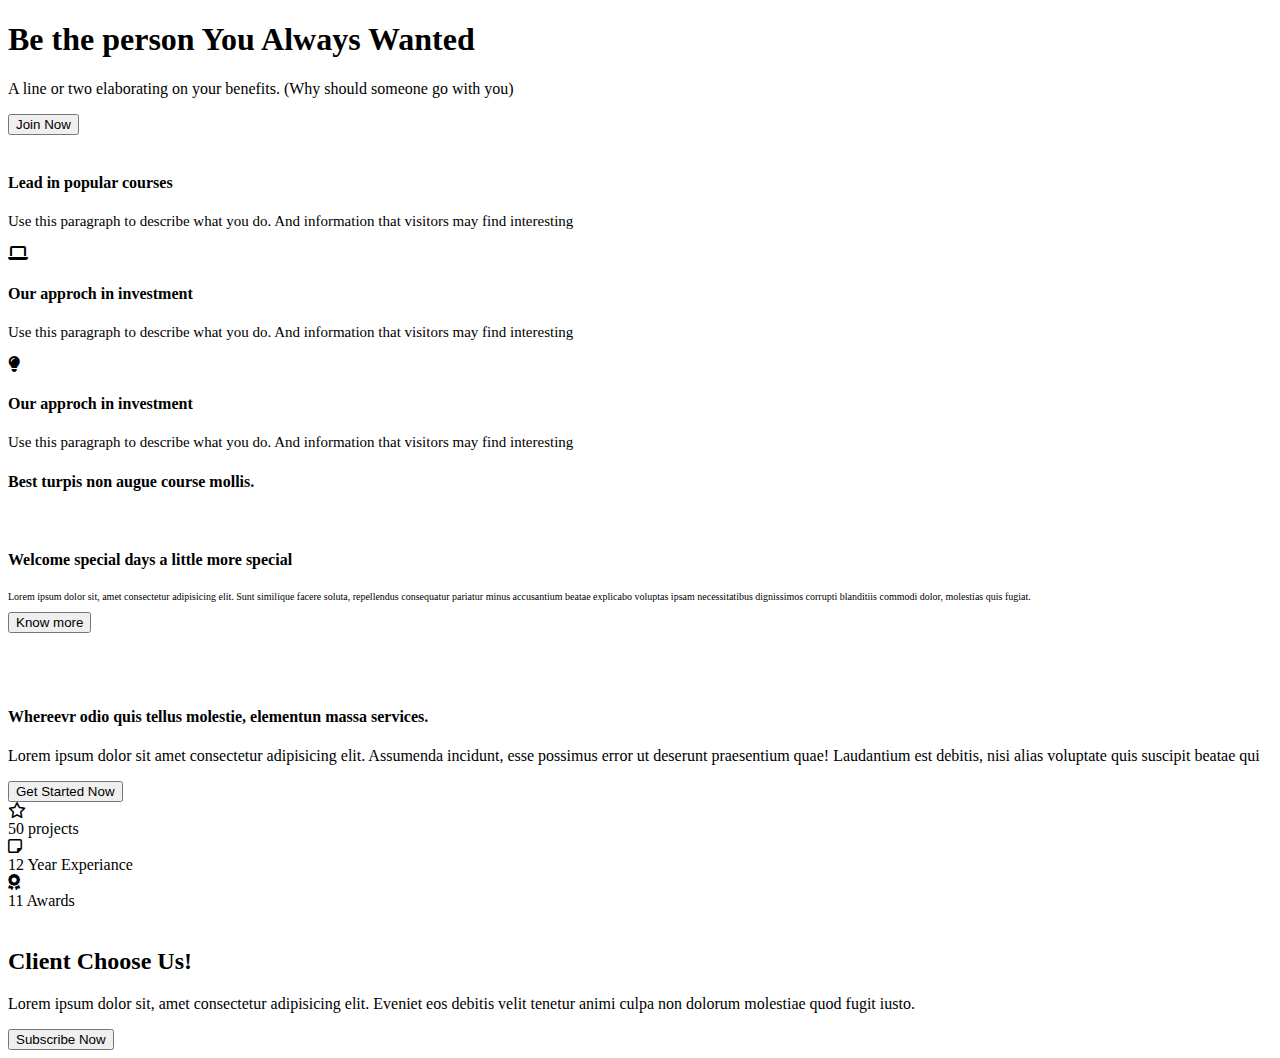
==== index.html @ 07486674 "second comit" ====
<!DOCTYPE html>
<html lang="en">
<head>
    <meta charset="UTF-8">
    <meta name="viewport" content="width=device-width, initial-scale=1.0">
    <link rel="preconnect" href="https://fonts.googleapis.com">
    <link rel="preconnect" href="https://fonts.gstatic.com" crossorigin>
    <link href="https://fonts.googleapis.com/css2?family=Roboto:ital@0;1&display=swap" rel="stylesheet">
    <link
      rel="stylesheet"
      href="https://cdnjs.cloudflare.com/ajax/libs/font-awesome/6.4.0/css/all.min.css"
    />
    <title>Template1</title>
    <link rel="stylesheet" href="./template1.css">
</head>
<body>
    <div>
        <div class="box-1">
            <div class="box-1-sub1">
                <div class="description1">
                    <h1>Be the person You Always Wanted</h1>
                    <p>A line or two elaborating on your benefits. (Why should someone go with you)</p>
                    
                </div>

                <button class="box-1-btn">Join Now</button>
            </div>
                
            <div class="box-1-sub2">
                <img class="box-1-sub2-img"  src="./image/study12.jpg" alt="">
            </div>
        </div>

        <div class="box-2">
            
            <div class="box2-sub1">
                <h4>Lead in popular courses</h4>
                <p style="font-size: 15px;">Use this paragraph to describe what you do. And information that visitors may find interesting</p>
            </div>

            <div class="box2-sub2">
                <i class="fa-solid fa-laptop"></i>
                
                <h4>Our approch in investment</h4>
                <p style="font-size: 15px;">Use this paragraph to describe what you do. And information that visitors may find interesting</p>
            </div>

            <div class="box2-sub3">
                <i class="fa-solid fa-lightbulb"></i>
                <h4>Our approch in investment</h4>
                <p style="font-size: 15px;">Use this paragraph to describe what you do. And information that visitors may find interesting</p>
            </div>

            
        </div>

        <div class="box-3" >
            <div class="box-3-sub1">
                <h4>Best turpis non augue course mollis.</h4>
            </div>
            <div class="box-3-sub2">

                <div class="box-3-sub2-sub1">
                    <div class="box-3-sub2-sub1-sub1">
                        <img class="box-3-sub2-sub1-sub1-img"  src="./image/study3.jpeg" alt="">
                    </div>
                    <div class="box-3-sub2-sub1-sub2">
                        <h4>Welcome special days a little more special</h4>
                        <p style="font-size: 10px;">Lorem ipsum dolor sit, amet consectetur adipisicing elit. Sunt similique facere soluta, repellendus consequatur pariatur minus accusantium beatae explicabo voluptas ipsam necessitatibus
                             dignissimos corrupti blanditiis commodi dolor, molestias quis fugiat. </p>
                            <button class="box-3-btn">Know more</button>
                    </div>
                </div>

                
                <div class="box-3-sub2-sub2">
                    <div>
                        <img class="box-3-sub2-sub2-img" src="./image/study1.webp" alt="">
                    </div>
                    <div>
                        <img class="box-3-sub2-sub2-img" src="./image/study2.jpg" alt="">
                    </div>
                </div>
                
            </div>
        </div>

        <div class="box-4">
            <div class="box-4-sub1">
                <img class="box-4-sub1-img" src="./image/study1.webp" alt="">
            </div>
            <div class="box-4-sub2">
                <h4>Whereevr odio quis tellus molestie, elementun massa services.</h4>
                <p>Lorem ipsum dolor sit amet consectetur adipisicing elit. Assumenda incidunt, 
                    esse possimus error ut deserunt praesentium quae! Laudantium est debitis, nisi alias 
                    voluptate quis suscipit beatae qui</p>
                    <button class="box-4-btn">Get Started Now</button>
            </div>
        </div>

        <div class="box-4-sub3">
            <div class="box-4-sub3-sub1">
                <div><i class="fa-regular fa-star"></i></div>
                <div>
                    50 projects
                </div>
            </div>
            <div class="box-4-sub3-sub2">
                <div><i class="fa-regular fa-note-sticky"></i></div>
                <div>
                    12 Year Experiance
                </div>
            </div>
            <div class="box-4-sub3-sub3">
                <div><i class="fa-solid fa-award"></i></div>
                <div>
                    11 Awards
                </div>
            </div>
        </div>

        <div class="box-5">
            <div class="box-5-sub1">
                <img class="box-5-sub1-img" src="./image/study10.jpg" alt="">
            </div>
            <div class="box-5-sub2">
                <h2>Client Choose Us!</h2>
                <p >Lorem ipsum dolor sit, amet consectetur adipisicing elit. Eveniet eos debitis velit tenetur animi 
                    culpa non dolorum molestiae quod fugit iusto.</p>
                
                <div class="box-5-sub2-sub1">
                    <button class="box-5-sub2-btn">Subscribe Now</button>
                </div>    
            </div>
        </div>
    </div>
</body>
</html>
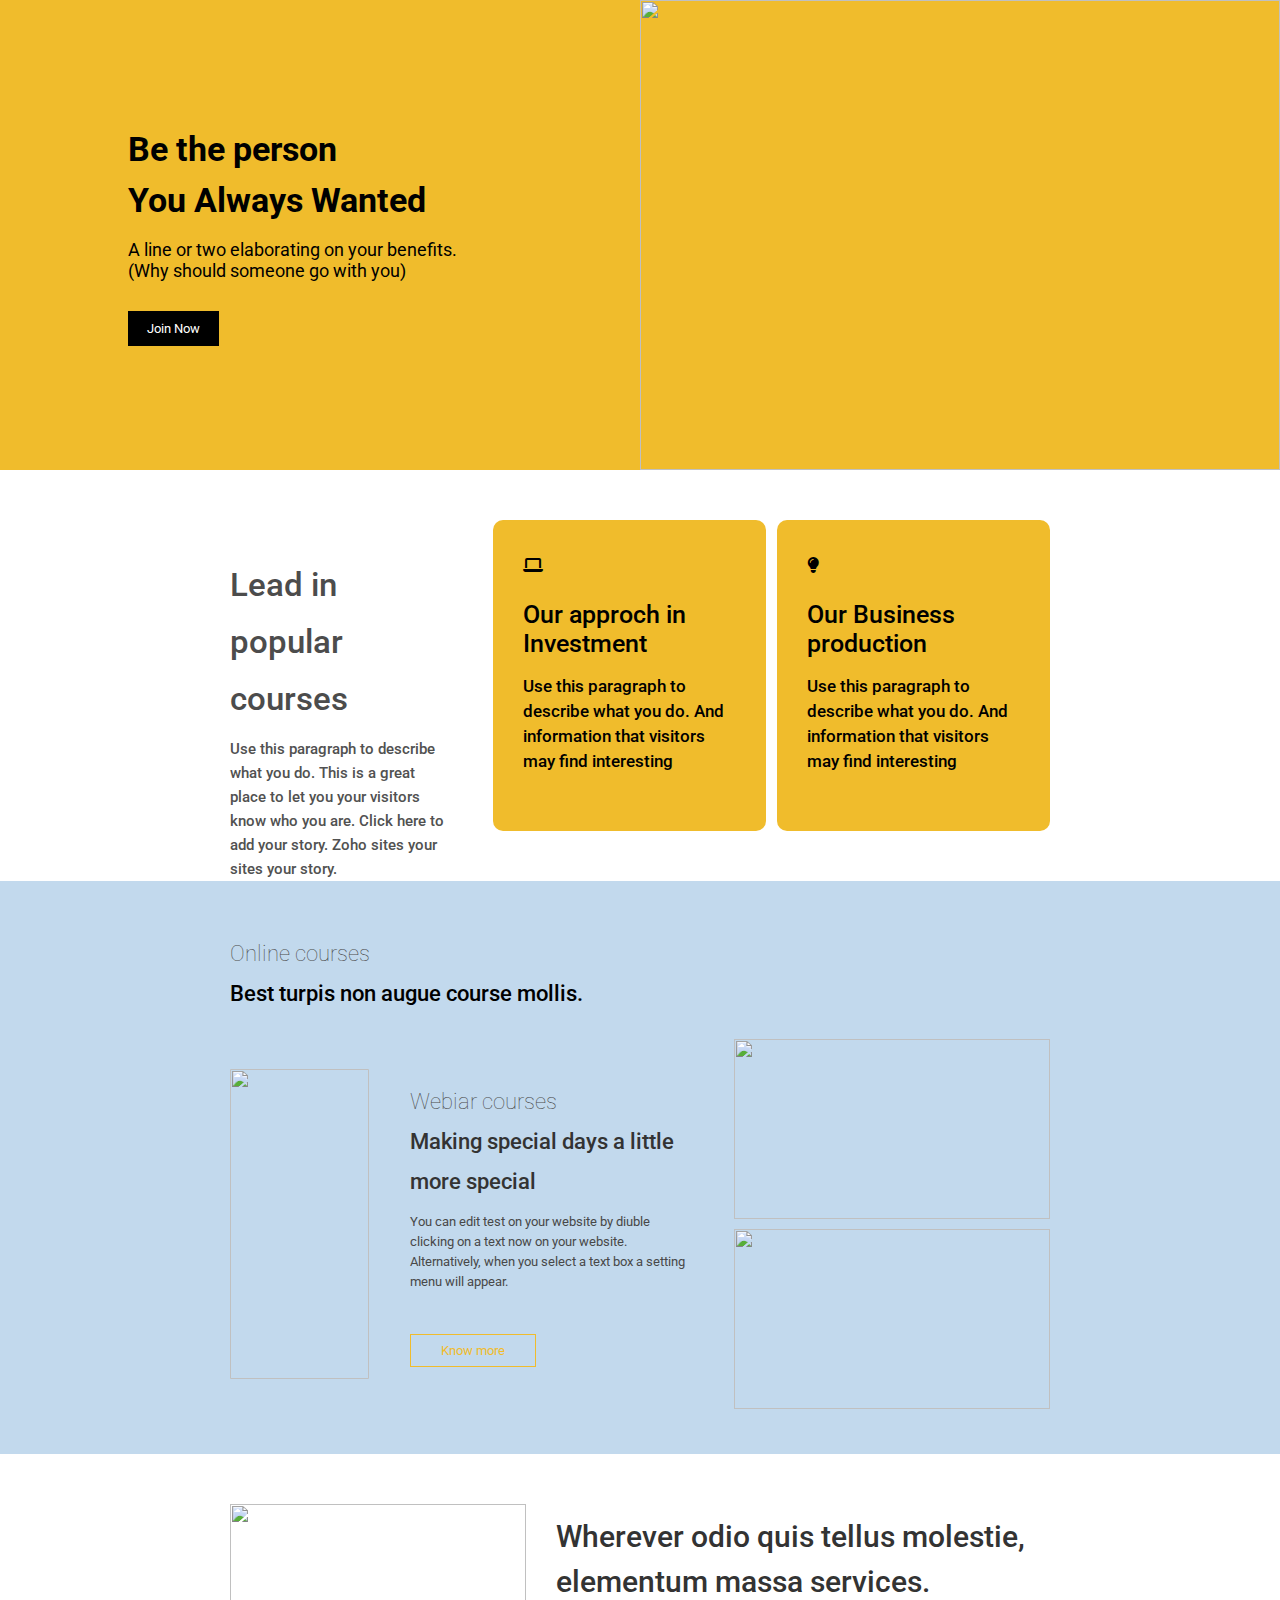
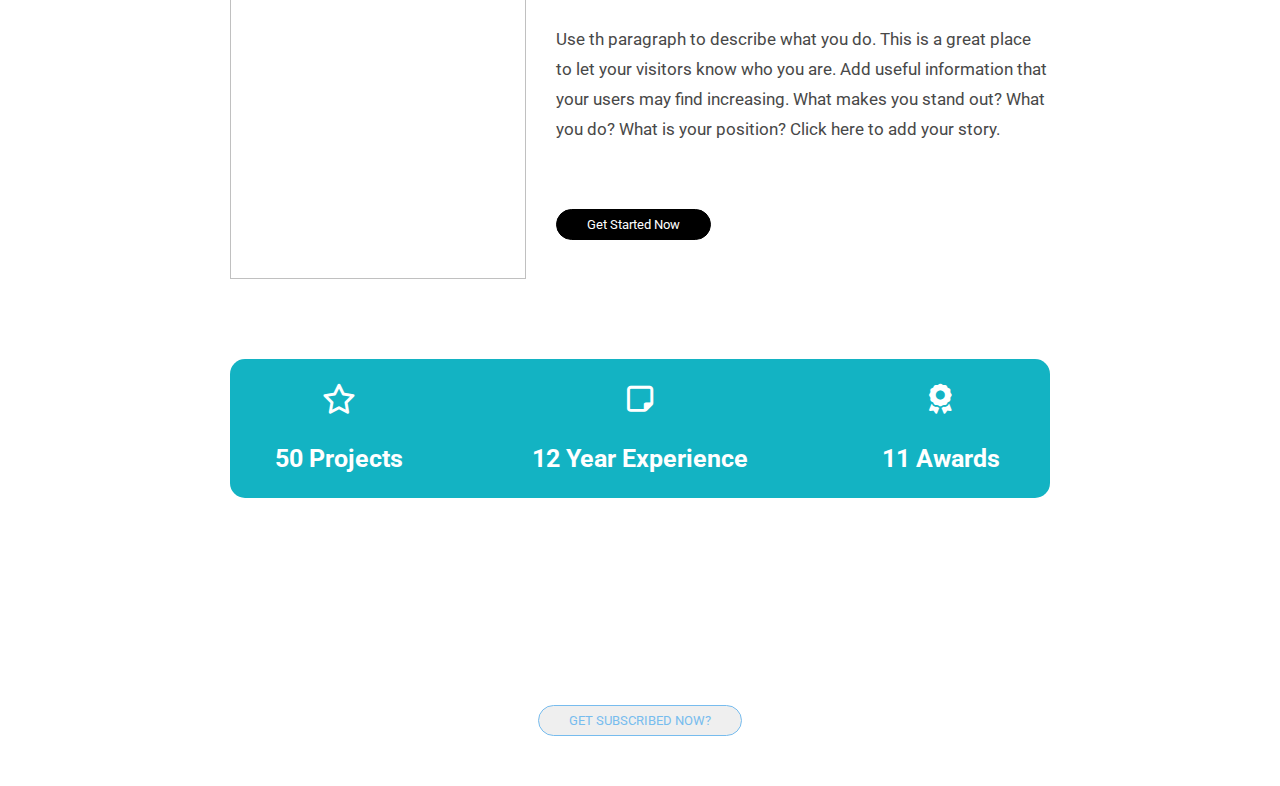
==== commit 77949e3e: "500px commit" ====
--- a/index.html
+++ b/index.html
@@ -4,8 +4,8 @@
     <meta charset="UTF-8">
     <meta name="viewport" content="width=device-width, initial-scale=1.0">
     <link rel="preconnect" href="https://fonts.googleapis.com">
-    <link rel="preconnect" href="https://fonts.gstatic.com" crossorigin>
-    <link href="https://fonts.googleapis.com/css2?family=Roboto:ital@0;1&display=swap" rel="stylesheet">
+<link rel="preconnect" href="https://fonts.gstatic.com" crossorigin>
+<link href="https://fonts.googleapis.com/css2?family=Poppins:ital,wght@0,200;0,300;0,400;0,500;0,700;1,100&family=Roboto:wght@100;400;500&display=swap" rel="stylesheet">
     <link
       rel="stylesheet"
       href="https://cdnjs.cloudflare.com/ajax/libs/font-awesome/6.4.0/css/all.min.css"
@@ -14,125 +14,153 @@
     <link rel="stylesheet" href="./template1.css">
 </head>
 <body>
-    <div>
-        <div class="box-1">
-            <div class="box-1-sub1">
-                <div class="description1">
-                    <h1>Be the person You Always Wanted</h1>
+      <div class="top-container">
+                <div class="description1 container">
+                    <h1>Be the person <br> You Always Wanted</h1>
                     <p>A line or two elaborating on your benefits. (Why should someone go with you)</p>
-                    
+                    <button class="box-1-btn">Join Now</button>
                 </div>
 
-                <button class="box-1-btn">Join Now</button>
-            </div>
-                
-            <div class="box-1-sub2">
-                <img class="box-1-sub2-img"  src="./image/study12.jpg" alt="">
-            </div>
-        </div>
-
-        <div class="box-2">
-            
-            <div class="box2-sub1">
-                <h4>Lead in popular courses</h4>
-                <p style="font-size: 15px;">Use this paragraph to describe what you do. And information that visitors may find interesting</p>
-            </div>
-
-            <div class="box2-sub2">
-                <i class="fa-solid fa-laptop"></i>
-                
-                <h4>Our approch in investment</h4>
-                <p style="font-size: 15px;">Use this paragraph to describe what you do. And information that visitors may find interesting</p>
-            </div>
-
-            <div class="box2-sub3">
-                <i class="fa-solid fa-lightbulb"></i>
-                <h4>Our approch in investment</h4>
-                <p style="font-size: 15px;">Use this paragraph to describe what you do. And information that visitors may find interesting</p>
-            </div>
-
+                <div class="box-1">
+                    <div class="box-1-left">
+                    
+                    </div>
+                        
+                    <div class="box-1-right">
+                        <img class="box-1-right-img"  src="./image/study12.jpeg" alt="">
+                    </div>
+                </div>
             
         </div>
 
-        <div class="box-3" >
-            <div class="box-3-sub1">
-                <h4>Best turpis non augue course mollis.</h4>
-            </div>
-            <div class="box-3-sub2">
 
-                <div class="box-3-sub2-sub1">
-                    <div class="box-3-sub2-sub1-sub1">
-                        <img class="box-3-sub2-sub1-sub1-img"  src="./image/study3.jpeg" alt="">
-                    </div>
-                    <div class="box-3-sub2-sub1-sub2">
-                        <h4>Welcome special days a little more special</h4>
-                        <p style="font-size: 10px;">Lorem ipsum dolor sit, amet consectetur adipisicing elit. Sunt similique facere soluta, repellendus consequatur pariatur minus accusantium beatae explicabo voluptas ipsam necessitatibus
-                             dignissimos corrupti blanditiis commodi dolor, molestias quis fugiat. </p>
-                            <button class="box-3-btn">Know more</button>
+            <div class="container">
+                <div class="container3">
+                    <div class="box-2">
+                
+                        <div class="box2-sub1" >
+                            <h2 >Lead in popular <br> courses</h2>
+                            <p >Use this paragraph to describe what you do. This is a great place to let you your visitors know who you are. Click here to add your story. Zoho sites your sites your story.</p>
+                        </div>
+            
+                        <div class="box2-sub2">
+                            <i class="fa-solid fa-laptop fa-1x"></i>
+                            
+                            <h3>Our approch in <br>Investment</h3>
+                            <p >Use this paragraph to describe what you do. And information that visitors may find interesting</p>
+                        </div>
+            
+                        <div class="box2-sub3">
+                            <i class="fa-solid fa-lightbulb fa-1x" ></i>
+                            <h3>Our Business <br>production</h3>
+                            <p >Use this paragraph to describe what you do. And information that visitors may find interesting</p>
+                        </div>
                     </div>
                 </div>
+            </div>
 
-                
-                <div class="box-3-sub2-sub2">
-                    <div>
-                        <img class="box-3-sub2-sub2-img" src="./image/study1.webp" alt="">
+        <div class="box3" >
+            <div class="container" >
+                <div class="container3">
+                    <div class=" box-3" >
+                        <div class="box-3-sub1">
+                            <h4 style="color: rgb(75, 75, 75);
+                            font-weight: 100;">Online courses</h4>
+                            <h4>Best turpis non augue course mollis.</h4>
+                        </div>
+                        <div class="box-3-sub2">
+                            <div class="box-3-sub2-sub1">
+                                <div class="box-3-sub2-sub1-sub1">
+                                    <img class="box-3-sub2-sub1-sub1-img"  src="./image/study13.jpeg" alt="">
+                                </div>
+                                <div class="box-3-sub2-sub1-sub2">
+                                    <h4 style="color: rgb(75, 75, 75);
+                            font-weight: 100;">Webiar courses</h4>
+                                    <h2>Making special days a little more special</h2>
+                                    <p>You can edit test on your website by diuble clicking on a text now on your website.
+                                        Alternatively, when you select a text box  a setting menu will appear. </p>
+                                        <button class="box-3-btn">Know more</button>
+                                </div>
+                            </div>
+            
+                            
+                            <div class="box-3-sub2-sub2">
+                                <div class="box-3-sub2-sub">
+                                    <img class="box-3-sub2-sub2-img" src="./image/study1.webp" alt="">
+                                </div>
+                                <div class="box-3-sub2-sub">
+                                    <img class="box-3-sub2-sub2-img" src="./image/study2.jpg" alt="">
+                                </div>
+                            </div>
+                            
+                        </div>
                     </div>
-                    <div>
-                        <img class="box-3-sub2-sub2-img" src="./image/study2.jpg" alt="">
-                    </div>
-                </div>
-                
-            </div>
-        </div>
-
-        <div class="box-4">
-            <div class="box-4-sub1">
-                <img class="box-4-sub1-img" src="./image/study1.webp" alt="">
-            </div>
-            <div class="box-4-sub2">
-                <h4>Whereevr odio quis tellus molestie, elementun massa services.</h4>
-                <p>Lorem ipsum dolor sit amet consectetur adipisicing elit. Assumenda incidunt, 
-                    esse possimus error ut deserunt praesentium quae! Laudantium est debitis, nisi alias 
-                    voluptate quis suscipit beatae qui</p>
-                    <button class="box-4-btn">Get Started Now</button>
-            </div>
-        </div>
-
-        <div class="box-4-sub3">
-            <div class="box-4-sub3-sub1">
-                <div><i class="fa-regular fa-star"></i></div>
-                <div>
-                    50 projects
-                </div>
-            </div>
-            <div class="box-4-sub3-sub2">
-                <div><i class="fa-regular fa-note-sticky"></i></div>
-                <div>
-                    12 Year Experiance
-                </div>
-            </div>
-            <div class="box-4-sub3-sub3">
-                <div><i class="fa-solid fa-award"></i></div>
-                <div>
-                    11 Awards
                 </div>
             </div>
         </div>
 
-        <div class="box-5">
-            <div class="box-5-sub1">
-                <img class="box-5-sub1-img" src="./image/study10.jpg" alt="">
-            </div>
-            <div class="box-5-sub2">
-                <h2>Client Choose Us!</h2>
-                <p >Lorem ipsum dolor sit, amet consectetur adipisicing elit. Eveniet eos debitis velit tenetur animi 
-                    culpa non dolorum molestiae quod fugit iusto.</p>
-                
-                <div class="box-5-sub2-sub1">
-                    <button class="box-5-sub2-btn">Subscribe Now</button>
-                </div>    
+
+        <div class="container">
+            <div class="container3">
+                <div class="box-4">
+                    <div class="box-4-sub1">
+                        <img class="box-4-sub1-img" src="./image/study2.jpg" alt="">
+                    </div>
+                    <div class="box-4-sub2">
+                        <h2>Wherever odio quis tellus molestie, elementum massa services.</h2>
+                        <p>Use th paragraph to describe what you do. This is a great place to let your 
+                            visitors know who you are. Add useful information that your users may find increasing.
+                            What makes you stand out? What you do? What is your position? Click here to add your story.
+                        </p>
+                            <button class="box-4-btn">Get Started Now</button>
+                    </div>
+                </div>
             </div>
         </div>
-    </div>
+
+
+        <div class="container">
+            <div class="container3">
+                <div class="box-4-sub3">
+                    <div class="box-4-sub3-sub1">
+                        <div><i class="fa-regular fa-star icon5" ></i></div>
+                        <div>
+                            <p>50 Projects</p>
+                        </div>
+                    </div>
+                    <div class="box-4-sub3-sub2">
+                        <div><i class="fa-regular fa-note-sticky icon5" ></i></div>
+                        <div>
+                            <p>12 Year Experience</p>
+                        </div>
+                    </div>
+                    <div class="box-4-sub3-sub3">
+                        <div><i class="fa-solid fa-award icon5" ></i></div>
+                        <div>
+                            <p>11 Awards</p>
+                        </div>
+                    </div>
+                </div>
+            </div>
+        </div>
+
+       
+
+        <div class="box-5">   
+            <!-- <img src="./image/study14.jpeg" alt="">         -->
+            <div class="container" >
+                <div class="container3">
+                    <div class="text">
+                        <h1>Client Choose Us !</h1>
+                        <br>
+                        <p >Lorem Ipsum has been the industry's standard has been the industry's standard dummy test ever since the 1500s</p>
+                    
+                        <div class="box-5-sub2-sub1">
+                            <button class="box-5-sub2-btn">GET SUBSCRIBED NOW?</button>
+                        </div>
+                    </div> 
+                </div>   
+            </div>
+        </div>
 </body>
 </html>--- a/template1.css
+++ b/template1.css
@@ -0,0 +1,823 @@
+    *{
+      font-family: 'Poppins', sans-serif;
+      font-family: 'Roboto', sans-serif;
+     margin: 0;
+     padding: 0;
+     /* background-image: url(./image/study14.jpeg); */
+    }
+
+    .container{
+      width: 80%;
+      padding-left: 10px;
+      padding-right: 10px;
+      /* background-color: aqua; */
+      margin: auto;
+    }
+
+    .top-container{
+      position: relative;
+    }
+
+    .description1{
+      position: absolute;
+      top: 50%;
+      left: 50%;
+      transform: translate(-50%, -50%);
+    }
+
+
+    .description1 h1 {
+      width: 300px;
+    line-height: 51px;
+    font-size: 34px;
+    }
+   
+     .description1 p{
+      padding-top: 13px;
+      font-size: 18px;
+      width: 337px;
+     }
+    
+
+
+      .box-1{
+         width: 100%;
+         display: flex;
+         background-color: #f0bc2c;
+         height: 470px;
+      }
+
+
+      .box-1-left{
+         flex: 1;
+      }
+
+
+      .box-1-right{
+         flex: 1;
+      }
+
+      .box-1-right-img{
+         width: 100%;
+         height: 100%;
+         object-fit: cover;
+         object-position: center;
+      }
+
+      .box-1-btn{
+         margin-top: 10px;
+         border: 2px solid black;
+         background-color: black;
+         color: white;
+         padding: 5px;
+         padding-left: 17px;
+         padding-right: 17px;
+         padding-top: 8px;
+         padding-bottom: 8px;
+         margin-top: 30px;
+      }
+
+
+
+       .box-2{
+         display: flex;
+         justify-content: space-between;
+         margin: auto;
+         width: 100%;
+         padding: 50px 0;
+         }
+
+         .box-2 p{
+          font-size: 17px;
+          margin-top: 16px;
+          padding-bottom: 0px;
+          line-height: 25px;
+          font-weight: 500;
+         }
+
+         .box-2 h3{
+          font-weight: 500;
+          line-height: 32unsetpx;
+          margin-top: 25px;
+          font-size: 25px;
+        }
+         
+
+         
+         
+         .box2-sub1 h2{
+          font-weight: 500;
+          line-height: 57px;
+          font-size: 33px;
+          color: rgb(76, 76, 76);
+         }
+         
+         
+         .box2-sub1 p{
+          font-size: 15px;
+          margin-top: 10px;
+          line-height: 24px;
+          color: rgb(81, 81, 81);
+      }
+
+         
+         
+         .box2-sub1{  
+           width: 27%;
+           text-align: left;
+           height: 275px;
+            border-radius: 6px;
+            padding-top: 36px;
+            padding-right: 30px;
+         }
+
+         .box2-sub2{
+            width: 26%;
+            background-color: #f0bc2c;
+            height: 275px;
+            border-radius: 10px;
+            padding-top: 36px;
+            padding-right: 30px;
+            padding-left: 30px;
+         }
+
+         .box2-sub3{
+            width: 26%;
+            background-color: #f0bc2c;
+            height: 275px;
+            border-radius: 10px;
+            padding-top: 36px;
+            padding-right: 30px;
+            padding-left: 30px;
+         }
+
+      
+      
+         
+       .subbox{
+        border: 1px solid black;
+        border-radius: 8px;
+       }
+
+       .container3{
+        display: flex;
+        justify-content: center;
+        width: 80%;
+        margin: auto;
+       }
+
+       .box3{
+        background-color: rgb(194, 217, 237);
+        /* height: 500px; */
+        padding-top: 40px;
+        display: flex;
+        flex-wrap: wrap;
+        gap: 1rem;
+        padding-bottom: 40px;
+       }
+       
+       .box-3{
+             display: flex;
+             justify-content: center;
+             flex-direction: column;
+            }
+       
+       
+       .box-3 p{
+        width: 90%;
+        font-size: 13px;
+        padding-top: 10px;
+        padding-bottom: 42px;
+        line-height: 20px;
+        color: rgb(72, 72, 72);
+       }
+
+       .box-3 h2{
+        font-weight: 500;
+        line-height: 40px;
+        font-size: 22px;
+        color: rgb(51, 51, 51);
+       }
+
+       .box-3 h4{
+         font-weight: 500;
+         line-height: 40px;
+         font-size: 22px;
+       }
+
+     
+
+       .box-3-sub1{
+         justify-content: center;
+         padding-top: 13px;
+         margin-bottom: 20px;
+       }
+
+        .box-3-btn{
+         border: 1px solid #f0bc2c;
+         color: #f0bc2c;
+         padding-left: 30px;
+         padding-right: 30px;
+         padding-top: 8px;
+         padding-bottom: 8px;
+         background-color: rgb(194, 217, 237);
+       } 
+
+       .box-3-sub2{
+        display: flex;
+        flex-direction: row;
+       }
+
+       .box-3-sub2-sub1{
+        display: flex;
+        align-items: center;
+       }
+
+       .box-3-sub2-sub1-sub1{
+        width: 75%;
+        border-radius: 2px;
+        height: 310px;
+       }
+
+       .box-3-sub2-sub1-sub1-img{
+          width: 100%;
+          height: 100%;
+          border-radius: 1px;
+          object-fit: cover;
+            object-position: center;
+       }
+
+       .box-3-sub2-sub1-sub2{
+        text-align: left;
+        padding-left: 41px;
+        padding-right: 16px;
+         
+       }
+
+       .box-3-sub2-sub2{
+        width: 70%;
+       }
+
+       .box-3-sub2-sub{
+        height: 180px;
+        padding-top: 5px;
+        padding-right: 0px;
+        padding-bottom: 5px;
+       }
+
+       .box-3-sub2-sub2-img{
+         margin-bottom: 5px;
+         width: 100%;
+         height: 100%;
+       } 
+
+       .box-4{
+            /* height: 350px; */
+            display: flex;
+            justify-content: center;
+            margin: auto;
+            width: 100%;
+            padding: 50px 0;
+       }
+
+       .box-4 p{
+        font-size: 17px;
+        padding-top: 20px;
+        padding-bottom: 10px;
+        line-height: 30px;
+        color: rgb(72, 72, 72);
+    }
+
+       .box-4 h2{
+        font-weight: 500;
+        line-height: 45px;
+        font-size: 30px;
+        color: rgb(51, 51, 51);
+       }
+
+
+
+       .box-4-sub1{
+        height: 375px;
+        width: 45%;
+        object-fit: cover;
+       }
+
+       
+       .box-4-sub2{
+          text-align: left;
+          padding-left: 30px;
+          width: 75%;
+          padding-top: 10px;
+         }
+         
+         .box-4-sub1-img{
+            width: 100%;
+            height: 100%;
+         }
+
+       .box-4-btn{
+         margin-top: 55px;
+          background-color: black;
+          border: 1px solid black;
+          border-radius: 20px;
+          color: white;
+          padding-top: 7px;
+          padding-bottom: 7px;
+          padding-left: 30px;
+          padding-right: 30px;
+       }
+
+       .container4{
+         display: flex;
+         justify-content: center;
+         
+       }
+
+       .box-4-sub3{
+         display: flex;
+         justify-content: center;
+         width: 100%;
+         /* height: 100px; */
+         background-color: rgb(19 179 195);
+         border-radius: 15px;
+         margin-bottom: 30px;
+         margin-top: 30px;
+         /* padding-bottom: 45px; */
+       }
+
+
+
+       
+
+       .box-4-sub3-sub1{
+          flex: 1;
+          padding: 25px;
+          text-align: center;
+          color: white;
+       }
+
+       .box-4-sub3-sub2{
+          flex: 2;
+          text-align: center;
+          padding: 25px;
+          color: white;
+       }
+
+       .box-4-sub3-sub3{
+          flex: 1;
+          padding: 25px;
+          text-align: center;
+          color: white;
+       }
+
+       .box-4-sub3 p{
+         font-size: 25px;
+         font-weight: 700;
+         padding-top: 30px;
+     }
+       
+
+
+       .box-5{
+         /* height: 300px; */
+         display: flex;
+         flex-direction: row;
+         background-image: url(./image/study17.jpg);
+         background-repeat:no-repeat;
+         background-size:cover;
+         background-position: center center;
+         /* opacity: 0.7; */
+         padding-top: 50px;
+        padding-bottom: 50px;
+
+       }
+       .text{
+         display: flex;
+         flex-direction: column;
+         justify-content: center;
+         text-align: center;
+         color: white;
+         width: 52%;
+       }
+
+       .text p{
+         line-height: 30px;
+       }
+
+
+
+      .box-5-sub2-btn{
+         margin-top: 10px;
+         border-radius: 16px;
+         padding-left: 30px;
+         padding-right: 30px;
+         padding-top: 7px;
+         padding-bottom: 7px;
+         color: rgb(119, 188, 238);
+         border: 1px solid rgb(119, 188, 238);
+      }
+
+      .icon5{
+        font-size: 30px;
+      }
+
+      @media screen and  (max-width:1258px){
+        .container{
+          width: 80%;
+          padding-left: 10px;
+          padding-right: 10px;
+          /* background-color: aqua; */
+          margin: auto;
+        }
+
+        .container3{
+          display: flex;
+          justify-content: center;
+          width: 80%;
+          margin: auto;
+        }
+
+        .box2-sub1{  
+          width: 27%;
+          text-align: left;
+          height: 215px;
+           border-radius: 6px;
+           padding-top: 20px;
+           padding-right: 25px;
+        }
+
+        .box2-sub2{
+           width: 24%;
+           background-color: #f0bc2c;
+           height: 215px;
+           border-radius: 10px;
+           padding-top: 20px;
+           padding-right: 30px;
+           padding-left: 25px;
+        }
+
+        .box2-sub3{
+           width: 24%;
+           background-color: #f0bc2c;
+           height: 215px;
+           border-radius: 10px;
+           padding-top: 20px;
+           padding-right: 30px;
+           padding-left: 25px;
+        }
+
+        .box-2 p{
+          font-size: 11px;
+          margin-top: 16px;
+          padding-bottom: 0px;
+          line-height: 15px;
+          font-weight: 500;
+         }
+
+         .box-2 h3{
+          font-weight: 500;
+          line-height: 32px;
+          margin-top: 20px;
+          font-size: 21px;
+        }
+         
+
+         .box2-sub1 h2{
+          font-weight: 500;
+          line-height: 33px;
+          font-size: 22px;
+          color: rgb(76, 76, 76);
+         }
+         
+         
+         .box2-sub1 p{
+          font-size: 11px;
+          margin-top: 10px;
+          line-height: 17px;
+          color: rgb(81, 81, 81);
+        }
+
+        .box-3{
+          display: flex;
+          justify-content: center;
+          flex-direction: column;
+         }
+
+
+          .box-3-sub2-sub1-sub1 {
+            width: 75%;
+            border-radius: 2px;
+            height: 280px;
+          }
+
+          .box-3 p {
+            width: 90%;
+            font-size: 13px;
+            padding-top: 10px;
+            padding-bottom: 21px;
+            line-height: 20px;
+            color: rgb(72, 72, 72);
+        }
+
+         .box-4 p {
+          font-size: 13px;
+          padding-top: 20px;
+          padding-bottom: 10px;
+          line-height: 20px;
+          color: rgb(72, 72, 72);
+      }
+
+        .box-4 h2 {
+          font-weight: 500;
+          line-height: 35px;
+          font-size: 22px;
+          color: rgb(51, 51, 51);
+      }
+
+          .box-4-sub1 {
+            height: 305px;
+        }
+
+        .box-4-sub3-sub1 {
+          flex: 1;
+          padding-left: 25px;
+          text-align: center;
+          color: white;
+          padding-right: 25px;
+          padding-top: 20px;
+          padding-bottom: 15px;
+      }
+        .box-4-sub3-sub2 {
+          flex: 1;
+          padding-left: 25px;
+          text-align: center;
+          color: white;
+          padding-right: 25px;
+          padding-top: 20px;
+          padding-bottom: 15px;
+        }
+        .box-4-sub3-sub3 {
+          flex: 1;
+          padding-left: 25px;
+          text-align: center;
+          color: white;
+          padding-right: 25px;
+          padding-top: 20px;
+          padding-bottom: 15px;
+        }
+
+        .box-4-sub3 p {
+          font-size: 17px;
+          font-weight: 700;
+          padding-top: 20px;
+        }
+
+
+        .box-5 {
+          padding-top: 30px;
+          padding-bottom: 30px;
+        }
+
+      .text p {
+        line-height: 25px;
+        font-size: 13px;
+      }
+
+      .text h1{
+        font-size: 25px;
+      }
+       
+      
+      }
+
+      @media screen and (max-width:935px) {
+          .description1 h1 {
+            width: 210px;
+            line-height: 39px;
+            font-size: 27px;
+          }
+
+          .description1 p {
+            padding-top: 13px;
+            font-size: 15px;
+            width: 190px;
+          }
+
+          .box-1 {
+            height: 335px;
+          }
+
+          .box-1-btn {
+            
+            padding-left: 10px;
+            padding-right: 10px;
+            padding-top: 5px;
+            padding-bottom: 5px;
+            margin-top: 20px;
+          }
+
+          .box2-sub1 p {
+            font-size: 8px;
+            margin-top: 10px;
+            line-height: 10px;
+            color: rgb(81, 81, 81);
+          }
+
+          .box2-sub1 h2 {
+            font-weight: 500;
+            line-height: 20px;
+            font-size: 12px;
+            color: rgb(76, 76, 76);
+        }
+
+          .box-2 h3 {
+            font-weight: 500;
+            line-height: 17px;
+            margin-top: 7px;
+            font-size: 13px;
+        }
+        
+          .box-2 p {
+            font-size: 8px;
+            margin-top: 6px;
+            padding-bottom: 0px;
+            line-height: 10px;
+            font-weight: 500;
+        }
+
+          .box2-sub1 {
+            width: 30%;
+            /* background-color: #f0bc2c; */
+            height: 135px;
+            border-radius: 10px;
+            padding-top: 10px;
+            padding-right: 5px;
+        }
+
+          .box2-sub2 {
+            width: 27%;
+            background-color: #f0bc2c;
+            height: 135px;
+            border-radius: 10px;
+            padding-top: 10px;
+            padding-right: 5px;
+            padding-left: 15px;
+            margin-left: 5px;
+            margin-right: 5px;
+        }
+
+          .box2-sub3 {
+            width: 27%;
+            background-color: #f0bc2c;
+            height: 135px;
+            border-radius: 10px;
+            padding-top: 10px;
+            padding-right: 5px;
+            padding-left: 15px;
+        }
+
+          .box-3 h4 {
+            font-weight: 500;
+            line-height: 20px;
+            font-size: 12px;
+        }
+
+          .box-3 h2 {
+            font-weight: 500;
+            line-height: 21px;
+            font-size: 12px;
+            color: rgb(51, 51, 51);
+        }
+
+          .box-3 p {
+            font-size: 7px;
+            padding-top: 5px;
+            padding-bottom: 10px;
+            line-height: 10px;
+            color: rgb(72, 72, 72);
+        }
+
+        
+        .box-3-btn {
+          padding-left: 8px;
+          padding-right: 8px;
+          padding-top: 4px;
+          padding-bottom: 4px;
+          background-color: rgb(194, 217, 237);
+          font-size: 10px;
+        }
+        
+        .box-3-sub2-sub1-sub1 {
+          
+            width: 150%;
+            border-radius: 2px;
+            height: 160px;
+        }
+        
+        .box-3-sub2-sub1-sub2 {
+          text-align: left;
+          padding-left: 10px;
+          padding-right: 10px;
+        }
+        
+            .box-3-sub2-sub2 {
+              width: 100%;
+          }
+
+          .box-3-sub2-sub {
+            height: 100px;
+            padding-top: 2px;
+            padding-right: 0px;
+            padding-bottom: 2px;
+        }
+          .box-4 h2 {
+            font-weight: 500;
+            line-height: 20px;
+            font-size: 12px;
+            color: rgb(51, 51, 51);
+        }
+
+          .box-4 p {
+            font-size: 6px;
+            padding-top: 20px;
+            padding-bottom: 10px;
+            line-height: 12px;
+            color: rgb(72, 72, 72);
+        }
+
+
+          .box-4-sub1 {
+            height: 188px;
+            width: 50%;
+            object-fit: cover;
+        }
+
+          .box-4-btn {
+            margin-top: 0px;
+            background-color: black;
+            border: 1px solid black;
+            border-radius: 20px;
+            color: white;
+            padding-top: 7px;
+            padding-bottom: 7px;
+            padding-left: 11px;
+            padding-right: 11px;
+        }
+
+        .icon5{
+          font-size: 20px;
+        }
+
+
+          .box-4-sub3 p {
+            font-size: 11px;
+            font-weight: 700;
+            padding-top: 20px;
+        }
+
+
+          .box-4-sub3 {
+            margin-top: 0px;
+            /* padding-bottom: 45px; */
+        }
+
+        .box-4-sub3-sub1 {
+          padding-top: 15px;
+          padding-bottom: 10px;
+      }
+
+
+          .box-4-sub3-sub2 {
+            padding-top: 15px;
+            padding-bottom: 10px;
+        }
+
+
+        .box-4-sub3-sub3 {
+          padding-top: 15px;
+          padding-bottom: 10px;
+      }
+
+      .text p {
+        line-height: 10px;
+        font-size: 6px;
+      }
+
+        .box-5-sub2-btn {
+          margin-top: 10px;
+          border-radius: 16px;
+          padding-left: 15px;
+          padding-right: 15px;
+          padding-top: 7px;
+          padding-bottom: 7px;
+          color: rgb(119, 188, 238);
+          border: 1px solid rgb(119, 188, 238);
+          font-size: 7px;
+      }
+
+        .text h1 {
+          font-size: 15px;
+      }
+
+    }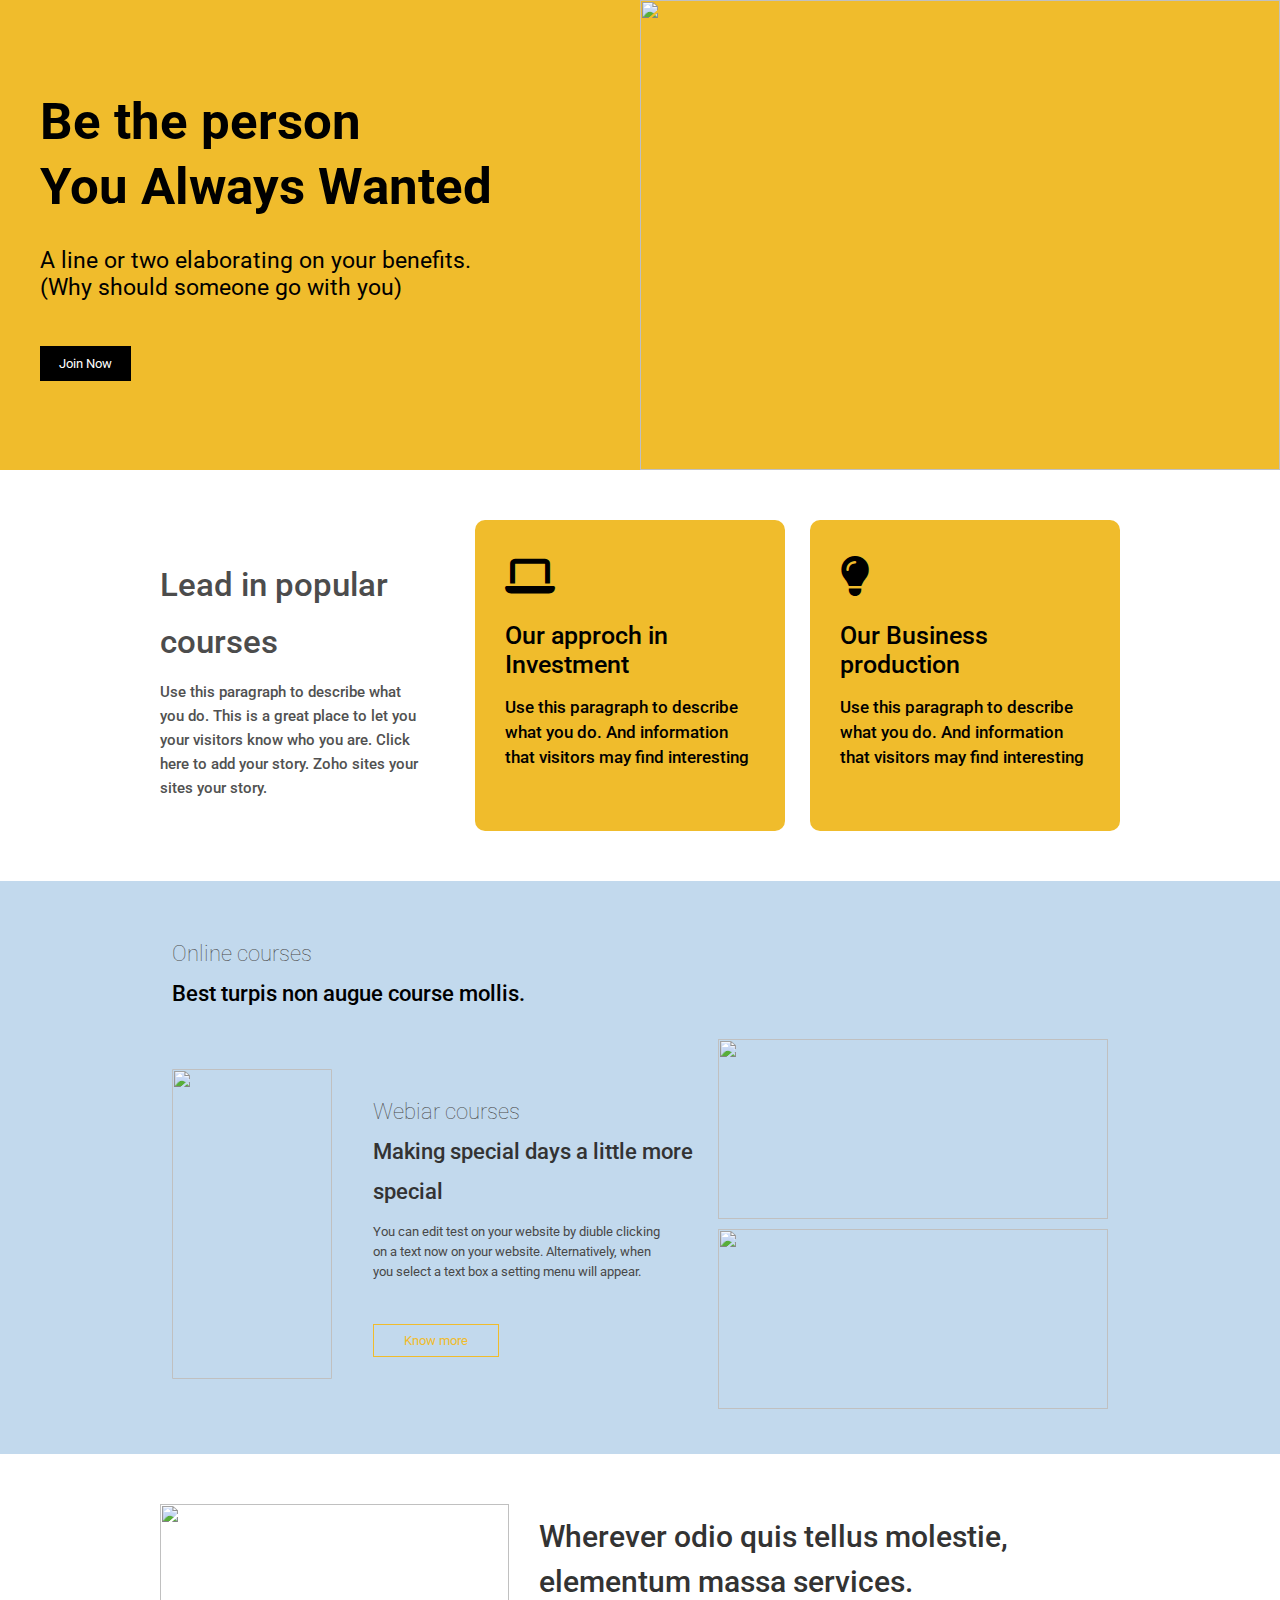
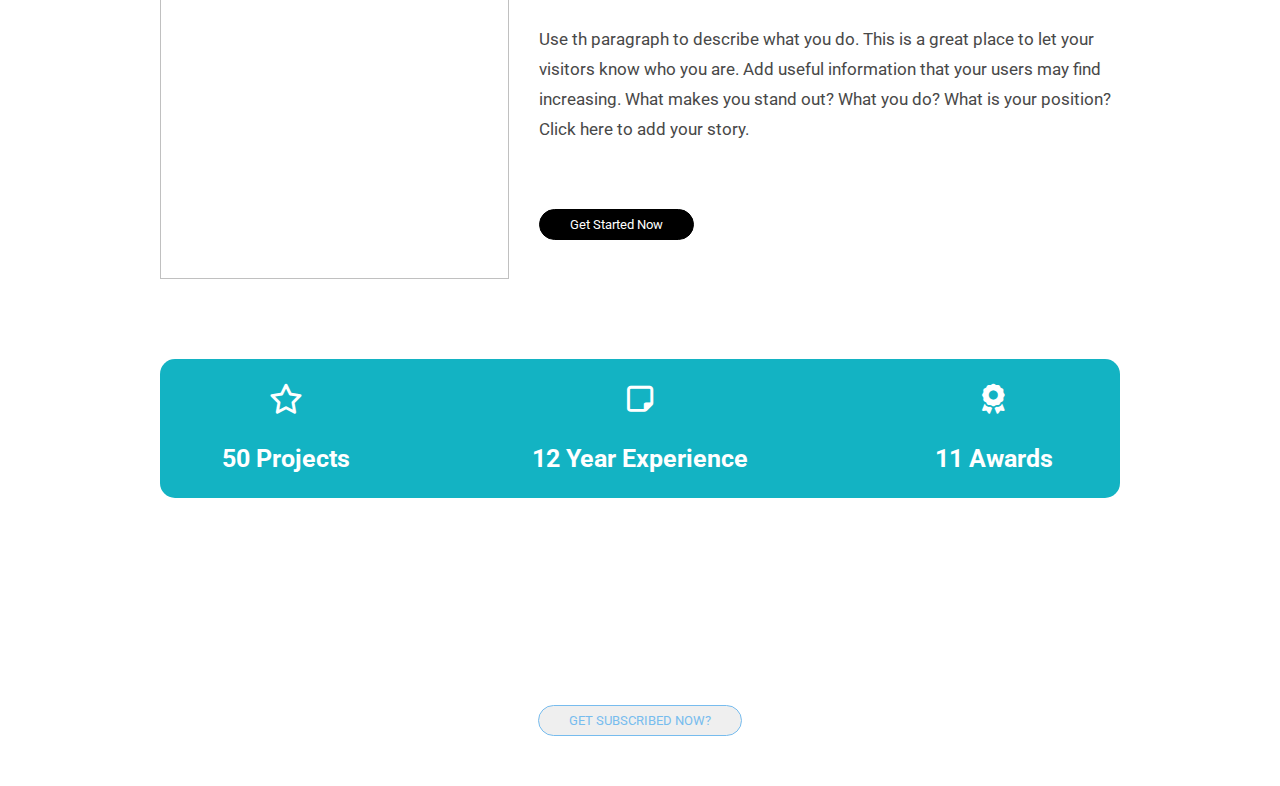
==== commit d4ab8c6d: "300 commit" ====
--- a/index.html
+++ b/index.html
@@ -44,14 +44,14 @@
                         </div>
             
                         <div class="box2-sub2">
-                            <i class="fa-solid fa-laptop fa-1x"></i>
+                            <i class="fa-solid fa-laptop icon2"></i>
                             
                             <h3>Our approch in <br>Investment</h3>
                             <p >Use this paragraph to describe what you do. And information that visitors may find interesting</p>
                         </div>
             
                         <div class="box2-sub3">
-                            <i class="fa-solid fa-lightbulb fa-1x" ></i>
+                            <i class="fa-solid fa-lightbulb icon2" ></i>
                             <h3>Our Business <br>production</h3>
                             <p >Use this paragraph to describe what you do. And information that visitors may find interesting</p>
                         </div>
--- a/template1.css
+++ b/template1.css
@@ -7,7 +7,7 @@
     }
 
     .container{
-      width: 80%;
+      width: 1200px;
       padding-left: 10px;
       padding-right: 10px;
       /* background-color: aqua; */
@@ -27,15 +27,16 @@
 
 
     .description1 h1 {
-      width: 300px;
-    line-height: 51px;
-    font-size: 34px;
+      width: 50%;
+      line-height: 65px;
+      font-size: 51px;
     }
    
      .description1 p{
-      padding-top: 13px;
-      font-size: 18px;
-      width: 337px;
+      padding-top: 28px;
+      font-size: 23px;
+      width: 36%;
+      padding-bottom: 15px;
      }
     
 
@@ -85,6 +86,10 @@
          margin: auto;
          width: 100%;
          padding: 50px 0;
+         }
+
+         .icon2{
+          font-size: 40px;
          }
 
          .box-2 p{
@@ -438,6 +443,10 @@
           margin: auto;
         }
 
+        .icon2{
+          font-size: 30px;
+         }
+
         .box2-sub1{  
           width: 27%;
           text-align: left;
@@ -820,4 +829,164 @@
           font-size: 15px;
       }
 
+    }
+
+
+    @media screen and (max-width:550px) {
+          .description1 h1 {
+            width: 208px;
+            line-height: 26px;
+            font-size: 17px;
+        }
+
+          .description1 p {
+            padding-top: 10px;
+            font-size: 8px;
+            width: 149px;
+        }
+
+            .box-1 {
+              height: 250px;
+          }
+
+          .box-1-btn {
+            padding-left: 10px;
+            padding-right: 10px;
+            padding-top: 5px;
+            padding-bottom: 5px;
+            margin-top: 5px;
+        }
+
+          .box2-sub1 h2 {
+            font-weight: 500;
+            line-height: 11px;
+            font-size: 8px;
+            color: rgb(76, 76, 76);
+        }
+
+        .icon2 {
+          font-size: 15px;
+      }
+
+          .box-2 h3 {
+            font-weight: 500;
+            line-height: 10px;
+            margin-top: 7px;
+            font-size: 9px;
+        }
+
+          .box-2 p {
+            font-size: 5px;
+            margin-top: 6px;
+            padding-bottom: 0px;
+            line-height: 8px;
+            font-weight: 500;
+        }
+
+
+        .box2-sub1 {
+          width: 27%;
+          height: 100px;
+          border-radius: 10px;
+          padding-top: 10px;
+          padding-right: 5px;
+      }
+
+
+      .box2-sub2 {
+        width: 27%;
+        background-color: #f0bc2c;
+        height: 100px;
+        border-radius: 10px;
+        padding-top: 10px;
+        padding-right: 5px;
+        padding-left: 15px;
+    }
+
+
+        .box2-sub3 {
+          width: 27%;
+          background-color: #f0bc2c;
+          height: 100px;
+          border-radius: 10px;
+          padding-top: 10px;
+          padding-right: 5px;
+          padding-left: 15px;
+      }
+    
+        .box-3 h2 {
+          line-height: 14px;
+          font-size: 8px;
+      }
+       
+
+          .box-3 p {
+            font-size: 5px;
+            padding-top: 5px;
+            padding-bottom: 10px;
+            line-height: 8px;
+        }
+
+
+        .box-3-sub2-sub {
+          height: 85px;
+          /* padding-top: 2px;
+          padding-right: 0px;
+          padding-bottom: 2px; */
+      }
+
+        .box-3-btn {
+          padding-left: 6px;
+          padding-right: 6px;
+          padding-top: 2px;
+          padding-bottom: 2px;
+          font-size: 8px;
+      }
+
+          .box-3-sub2-sub1-sub1 {
+            width: 150%;
+            border-radius: 2px;
+            height: 136px;
+        }
+
+            .box-3 h4 {
+              font-weight: 500;
+              line-height: 15px;
+              font-size: 10px;
+          }
+
+
+          .box-4 h2 {
+            font-weight: 500;
+            line-height: 14px;
+            font-size: 8px;
+            
+        }
+
+        .box-4 p {
+          font-size: 6px;
+          padding-top: 20px;
+          padding-bottom: 10px;
+          line-height: 9px;
+        }
+
+          .box-4-sub1 {
+            height: 160px;
+        }
+
+
+        .box-4-btn {
+          margin-top: 0px;
+          background-color: black;
+          border: 1px solid black;
+          border-radius: 12px;
+          color: white;
+          padding-top: 7px;
+          padding-bottom: 7px;
+          padding-left: 10px;
+          padding-right: 10px;
+          font-size: 7px;
+      }
+
+      
     }